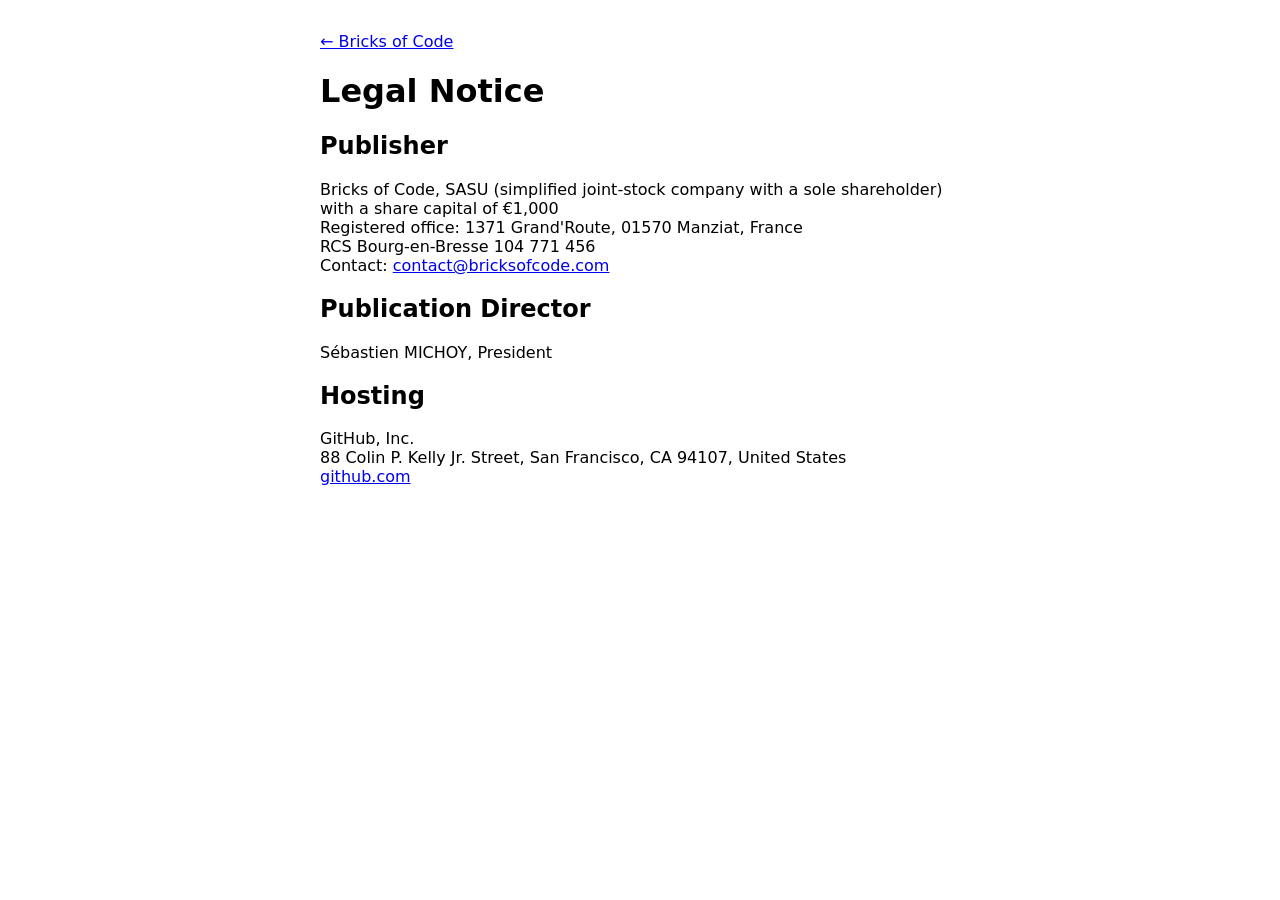
==== legal.html @ cb844afe "Add legal page" ====
<!doctype html>
<html lang="en">
<head>
  <meta charset="utf-8">
  <meta name="viewport" content="width=device-width, initial-scale=1">
  <meta name="color-scheme" content="light dark">
  <title>Legal Notice — Bricks of Code</title>
  <style>
    body {
      max-width: 640px;
      margin: 0 auto;
      padding: 16px;
      font-family: system-ui, sans-serif;
    }
  </style>
</head>
<body>
  <p><a href="./">← Bricks of Code</a></p>

  <h1>Legal Notice</h1>

  <h2>Publisher</h2>
  <p>
    Bricks of Code, SASU (simplified joint-stock company with a sole shareholder) with a share capital of €1,000<br>
    Registered office: 1371 Grand'Route, 01570 Manziat, France<br>
    RCS Bourg-en-Bresse 104 771 456<br>
    Contact: <a href="mailto:contact@bricksofcode.com">contact@bricksofcode.com</a>
  </p>

  <h2>Publication Director</h2>
  <p>Sébastien MICHOY, President</p>

  <h2>Hosting</h2>
  <p>
    GitHub, Inc.<br>
    88 Colin P. Kelly Jr. Street, San Francisco, CA 94107, United States<br>
    <a href="https://github.com">github.com</a>
  </p>
</body>
</html>
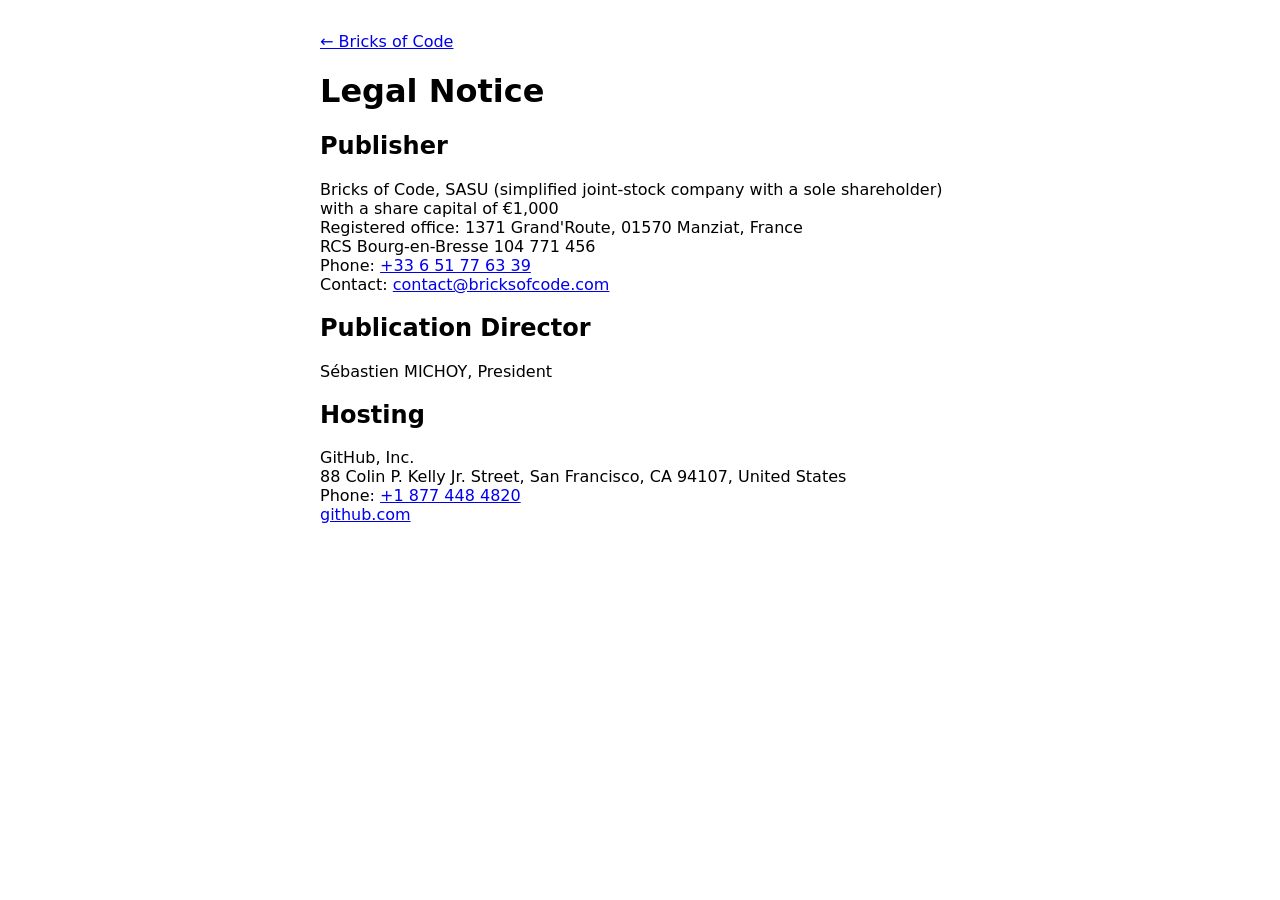
==== commit 4d689b81: "Add phone numbers" ====
--- a/legal.html
+++ b/legal.html
@@ -5,16 +5,11 @@
   <meta name="viewport" content="width=device-width, initial-scale=1">
   <meta name="color-scheme" content="light dark">
   <title>Legal Notice — Bricks of Code</title>
-  <style>
-    body {
-      max-width: 640px;
-      margin: 0 auto;
-      padding: 16px;
-      font-family: system-ui, sans-serif;
-    }
-  </style>
+  <link rel="icon" href="favicon.png" type="image/png">
+  <link rel="apple-touch-icon" href="apple-touch-icon.png">
+  <link rel="stylesheet" href="style.css">
 </head>
-<body>
+<body class="document">
   <p><a href="./">← Bricks of Code</a></p>
 
   <h1>Legal Notice</h1>
@@ -24,6 +19,7 @@
     Bricks of Code, SASU (simplified joint-stock company with a sole shareholder) with a share capital of €1,000<br>
     Registered office: 1371 Grand'Route, 01570 Manziat, France<br>
     RCS Bourg-en-Bresse 104 771 456<br>
+    Phone: <a href="tel:+33651776339">+33 6 51 77 63 39</a><br>
     Contact: <a href="mailto:contact@bricksofcode.com">contact@bricksofcode.com</a>
   </p>
 
@@ -34,6 +30,7 @@
   <p>
     GitHub, Inc.<br>
     88 Colin P. Kelly Jr. Street, San Francisco, CA 94107, United States<br>
+    Phone: <a href="tel:+18774484820">+1 877 448 4820</a><br>
     <a href="https://github.com">github.com</a>
   </p>
 </body>
--- a/style.css
+++ b/style.css
@@ -0,0 +1,26 @@
+body {
+  font-family: system-ui, sans-serif;
+}
+
+/* Home page: everything centered on screen */
+.home {
+  min-height: 100vh;
+  margin: 0;
+  display: flex;
+  flex-direction: column;
+  justify-content: center;
+  align-items: center;
+}
+
+.home img {
+  width: 100%;
+  max-width: 560px;
+  height: auto;
+}
+
+/* Text pages (legal notice, privacy policy): readable column */
+.document {
+  max-width: 640px;
+  margin: 0 auto;
+  padding: 16px;
+}
